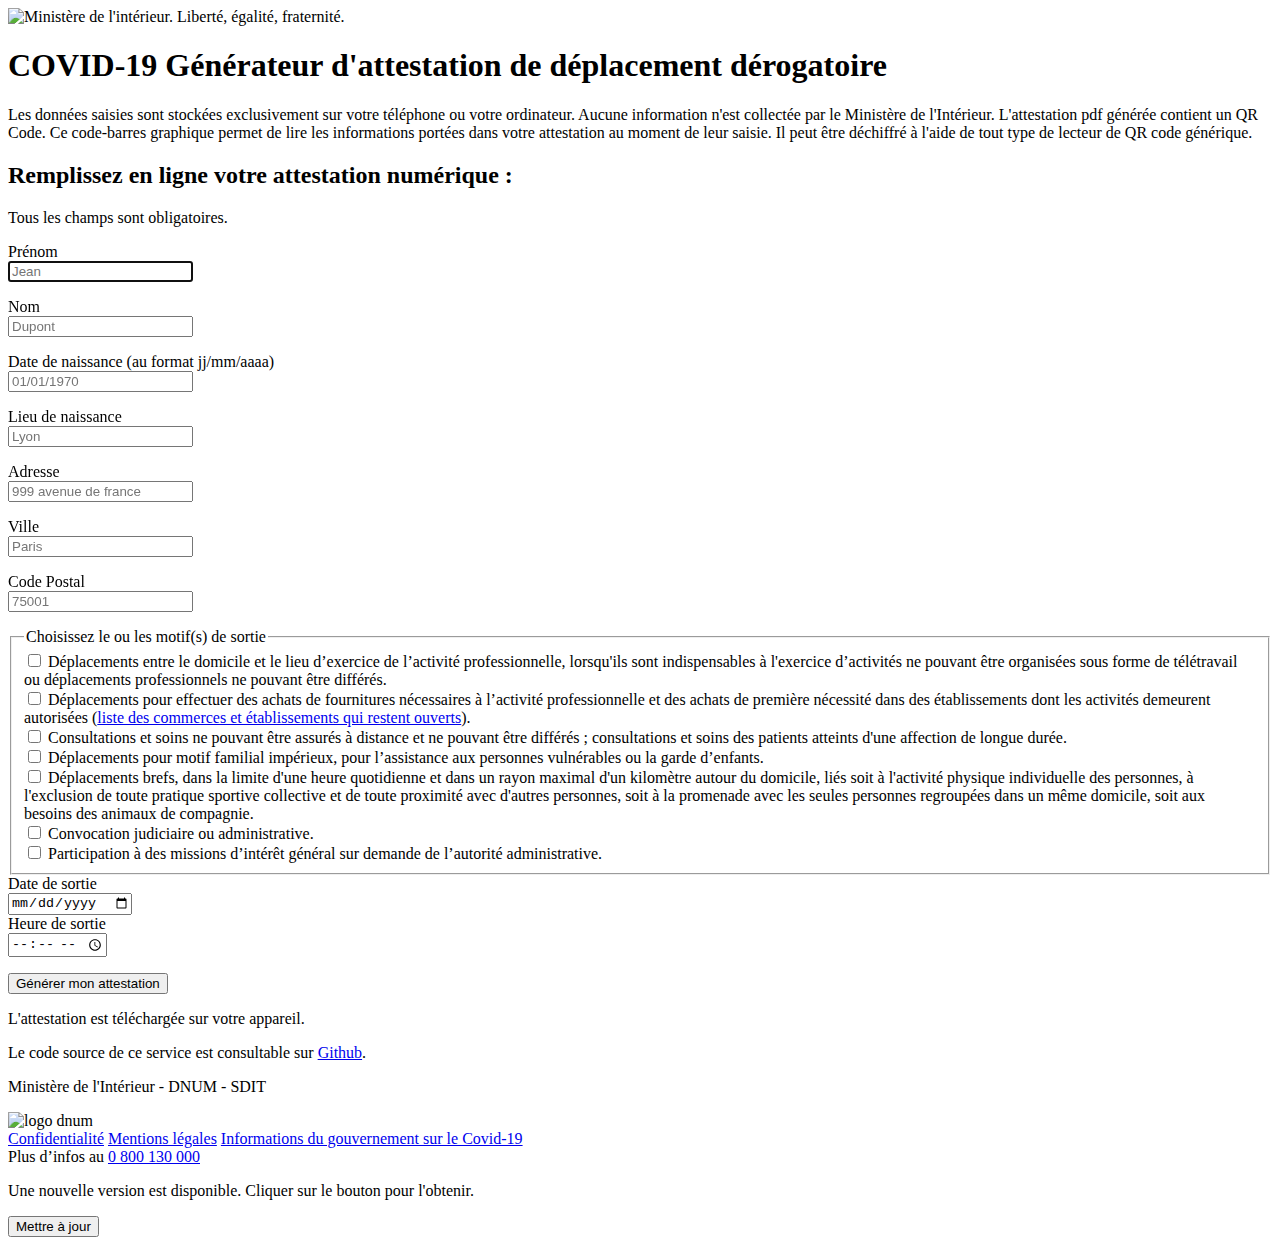
==== index.html @ 1c3642e7 "dsit" ====
<!DOCTYPE html><html lang="fr"><head><meta charset="UTF-8"><meta name="viewport" content="width=device-width, initial-scale=1, shrink-to-fit=no"><meta name="msapplication-TileColor" content="#603cba"><meta name="msapplication-config" content="$%7BPUBLIC_URL:-/deplacement-covid-19%7D/browserconfig.c70e7bee.xml"><meta name="theme-color" content="#ffffff"><meta name="title" content="Générateur d'attestation de déplacement dérogatoire - COVID-19"><meta name="description" content="Ce service officiel génère une version numérique de l’attestation déplacement covid-19 à présenter aux forces de sécurité lors d’un contrôle."><meta name="keywords" content="covid19, covid-19, attestation, déplacement, officielle, gouvernement"><meta name="robots" content="index, follow"><meta http-equiv="Content-Type" content="text/html; charset=utf-8"><meta name="language" content="French"><meta property="og:title" content="Générateur d'attestation de déplacement dérogatoire - COVID-19"><meta property="og:locale" content="fr_FR"><meta property="og:description" content="Ce service officiel génère une version numérique de l’attestation déplacement covid-19 à présenter aux forces de sécurité lors d’un contrôle."><link rel="canonical" href="https://media.interieur.gouv.fr/deplacement-covid-19/"><meta property="og:url" content="https://media.interieur.gouv.fr/deplacement-covid-19/"><meta property="og:site_name" content="Générateur d'attestation de déplacement dérogatoire - COVID-19"><script type="application/ld+json">{"@context":"http://www.schema.org","@type":"GovernmentOrganization","name":"Générateur d'attestation de déplacement dérogatoire - COVID-19","description":"Ce service officiel génère une version numérique de l’attestation déplacement covid-19 à présenter aux forces de sécurité lors d’un contrôle.","address":{"@type":"PostalAddress","addressCountry":"France"}}</script><link rel="apple-touch-icon" sizes="180x180" href="$%7BPUBLIC_URL:-/deplacement-covid-19%7D/apple-touch-icon.fdeabd24.png"><link rel="icon" type="image/png" sizes="32x32" href="$%7BPUBLIC_URL:-/deplacement-covid-19%7D/favicon-32x32.623384d0.png"><link rel="icon" type="image/png" sizes="16x16" href="$%7BPUBLIC_URL:-/deplacement-covid-19%7D/favicon-16x16.a4687270.png"><link rel="manifest" href="$%7BPUBLIC_URL:-/deplacement-covid-19%7D/favicons\site.webmanifest"><link rel="mask-icon" href="$%7BPUBLIC_URL:-/deplacement-covid-19%7D/safari-pinned-tab.f0dd29aa.svg" color="#21bf73"><title>COVID-19 – Générateur d'attestation de déplacement dérogatoire</title><link rel="stylesheet" href="$%7BPUBLIC_URL:-/deplacement-covid-19%7D/certificate.d7b5c10f.css"></head><body> <header role="banner" class="wrapper"> <img class="logo" src="$%7BPUBLIC_URL:-/deplacement-covid-19%7D/MIN_Interieur_RVB.4bbb1f3d.svg" alt="Ministère de l'intérieur. Liberté, égalité, fraternité."> <div> <h1 class="flex flex-wrap"> <span class="covid-title"> COVID-19 </span> <span class="covid-subtitle"> Générateur d'attestation de&nbsp;déplacement&nbsp;dérogatoire </span> </h1> <p class="text-alert"> Les données saisies sont stockées exclusivement sur votre téléphone ou votre ordinateur. Aucune information n'est collectée par le Ministère de l'Intérieur. L'attestation pdf générée contient un QR Code. Ce code-barres graphique permet de lire les informations portées dans votre attestation au moment de leur saisie. Il peut être déchiffré à l'aide de tout type de lecteur de QR code générique. </p> </div> </header> <main role="main"> <p class="alert alert-danger d-none" role="alert" id="alert-facebook"></p> <div class="wrapper"> <form id="form-profile" accept-charset="UTF-8"> <h2 class="titre-2">Remplissez en ligne votre attestation numérique :</h2> <p class="text-alert">Tous les champs sont obligatoires.</p> <div class="form-group"> <label for="field-firstname" id="field-firstname-label">Prénom</label> <div class="input-group align-items-center"> <input type="text" class="form-control" id="field-firstname" name="firstname" autocomplete="given-name" placeholder="Jean" required="" autofocus="" aria-invalid="true"> <span class="validity" aria-hidden="true"></span> </div> <p class="exemple"></p> </div> <div class="form-group"> <label for="field-lastname" id="field-lastname-label">Nom</label> <div class="input-group align-items-center"> <input type="text" class="form-control" id="field-lastname" name="lastname" autocomplete="family-name" placeholder="Dupont" aria-invalid="true" required="" autofocus=""> <span class="validity" aria-hidden="true"></span> </div> <p class="exemple"></p> </div> <div class="form-group"> <label for="field-birthday" id="field-birthday-label">Date de naissance (au format jj/mm/aaaa)</label> <div class="input-group align-items-center"> <input type="text" pattern="^([0][1-9]|[1-2][0-9]|30|31)\/([0][1-9]|10|11|12)\/(19[0-9][0-9]|20[0-1][0-9]|2020)" inputmode="numeric" class="form-control" id="field-birthday" name="birthday" aria-invalid="true" autocomplete="bday" placeholder="01/01/1970" maxlength="10" required=""> <span class="validity" aria-hidden="true"></span> </div> <p class="exemple"></p> </div> <div class="form-group"> <label for="field-lieunaissance" id="field-lieunaissance-label">Lieu de naissance</label> <div class="input-group align-items-center"> <input type="text" class="form-control" id="field-lieunaissance" name="lieunaissance" aria-invalid="true" placeholder="Lyon" required=""> <span class="validity" aria-hidden="true"></span> </div> <p class="exemple"></p> </div> <div class="form-group"> <label for="field-address" id="field-address-label">Adresse</label> <div class="input-group align-items-center"> <input type="text" class="form-control" id="field-address" name="address" aria-invalid="true" autocomplete="address-line1" placeholder="999 avenue de france" required=""> <span class="validity" aria-hidden="true"></span> </div> <p class="exemple"></p> </div> <div class="form-group"> <label for="field-town" id="field-town-label">Ville</label> <div class="input-group align-items-center"> <input type="text" class="form-control" id="field-town" name="town" autocomplete="address-level1" aria-invalid="true" placeholder="Paris" required=""> <span class="validity" aria-hidden="true"></span> </div> <p class="exemple"></p> </div> <div class="form-group"> <label for="field-zipcode" id="field-zipcode-label">Code Postal</label> <div class="input-group align-items-center"> <input type="text" inputmode="numeric" pattern="[0-9]{5}" min="00000" max="99999" class="form-control" id="field-zipcode" name="zipcode" aria-invalid="true" autocomplete="postal-code" minlength="4" maxlength="5" placeholder="75001" required=""> <span class="validity" aria-hidden="true"></span> </div> <p class="exemple"></p> </div> <fieldset> <legend class="title-3">Choisissez le ou les motif(s) de sortie</legend> <div class="form-check"> <input class="form-check-input" type="checkbox" name="field-reason" id="checkbox-travail" value="travail"> <label class="form-check-label" for="checkbox-travail">Déplacements entre le domicile et le lieu d’exercice de l’activité professionnelle, lorsqu'ils sont indispensables à l'exercice d’activités ne pouvant être organisées sous forme de télétravail ou déplacements professionnels ne pouvant être différés.</label> </div> <div class="form-check"> <input class="form-check-input" type="checkbox" name="field-reason" id="checkbox-courses" value="courses"> <label class="form-check-label" for="checkbox-courses">Déplacements pour effectuer des achats de fournitures nécessaires à l’activité professionnelle et des achats de première nécessité dans des établissements dont les activités demeurent autorisées (<a href="https://www.service-public.fr/particuliers/actualites/A13921" class="stores-link" title="Liste des commerces et établissements qui restent ouverts - nouvelle page" target="_blank">liste des commerces et établissements qui restent ouverts</a>).</label> </div> <div class="form-check"> <input class="form-check-input" type="checkbox" name="field-reason" id="checkbox-sante" value="sante"> <label class="form-check-label" for="checkbox-sante">Consultations et soins ne pouvant être assurés à distance et ne pouvant être différés ; consultations et soins des patients atteints d'une affection de longue durée.</label> </div> <div class="form-check"> <input class="form-check-input" type="checkbox" name="field-reason" id="checkbox-famille" value="famille"> <label class="form-check-label" for="checkbox-famille">Déplacements pour motif familial impérieux, pour l’assistance aux personnes vulnérables ou la garde d’enfants.</label> </div> <div class="form-check"> <input class="form-check-input" type="checkbox" name="field-reason" id="checkbox-sport" value="sport"> <label class="form-check-label" for="checkbox-sport">Déplacements brefs, dans la limite d'une heure quotidienne et dans un rayon maximal d'un kilomètre autour du domicile, liés soit à l'activité physique individuelle des personnes, à l'exclusion de toute pratique sportive collective et de toute proximité avec d'autres personnes, soit à la promenade avec les seules personnes regroupées dans un même domicile, soit aux besoins des animaux de compagnie.</label> </div> <div class="form-check"> <input class="form-check-input" type="checkbox" name="field-reason" id="checkbox-judiciaire" value="judiciaire"> <label class="form-check-label" for="checkbox-judiciaire">Convocation judiciaire ou administrative.</label> </div> <div class="form-check"> <input class="form-check-input" type="checkbox" name="field-reason" id="checkbox-missions" value="missions"> <label class="form-check-label" for="checkbox-missions">Participation à des missions d’intérêt général sur demande de l’autorité administrative.</label> </div> </fieldset> <div class="form-group"> <label for="field-datesortie">Date de sortie</label> <div class="input-group align-items-center"> <input type="date" class="form-control" id="field-datesortie" name="datesortie" autocomplete="off" placeholder="JJ/MM/YYYY" aria-invalid="true" required=""> <span class="validity" aria-hidden="true"></span> </div> </div> <div class="form-group"> <label for="field-heuresortie">Heure de sortie</label> <div class="input-group align-items-center"> <input type="time" class="form-control" id="field-heuresortie" name="heure" autocomplete="off" aria-invalid="true" required=""> <span class="validity" aria-hidden="true"></span> </div> </div> <p class="text-center mt-5"> <button type="button" id="generate-btn" class="btn btn-primary btn-attestation"><span><i class="fa fa-file-pdf inline-block mr-1"></i> Générer mon attestation</span></button> </p> <div class="bg-primary d-none" id="snackbar"> L'attestation est téléchargée sur votre appareil. </div> </form> </div> <div> <p class="github"> Le code source de ce service est consultable sur <a href="https://github.com/LAB-MI/deplacement-covid-19" class="github-link">Github</a>. </p> <p class="label-mi"> Ministère de l'Intérieur - DNUM - SDIT </p> <img class="center" src="$%7BPUBLIC_URL:-/deplacement-covid-19%7D/logo_dnum.33077c95.svg" alt="logo dnum"> </div> </main> <footer role="contentinfo" class="main-footer"> <div class="footer-links"> <a href="$%7BPUBLIC_URL:-/deplacement-covid-19%7D/confidentialite.html" title="Confidentialité - nouvelle page" target="_blank" class="footer-line footer-link">Confidentialité</a> <a href="https://www.interieur.gouv.fr/Infos-du-site/Mentions-legales" title="Mentions légales - nouvelle page" target="_blank" class="footer-line footer-link">Mentions légales</a> <a href="https://www.gouvernement.fr/info-coronavirus" title="Information du gouvernement sur le Covid-19 - nouvelle page" target="_blank" class="footer-line footer-link">Informations du gouvernement sur le Covid-19</a> <div class="footer-line">Plus d’infos au <a class="num-08" href="tel:0800130000">0 800 130 000</a></div> <p class="footer-line" id="version"></p> </div> </footer> <div class="alert alert-info d-none" id="update-alert"> Une nouvelle version est disponible. Cliquer sur le bouton pour l'obtenir. <p class="text-right"> <button id="reload-btn" class="btn btn-info">Mettre à jour</button> </p> </div> <script src="$%7BPUBLIC_URL:-/deplacement-covid-19%7D/certificate.f5661160.js"></script> </body></html>
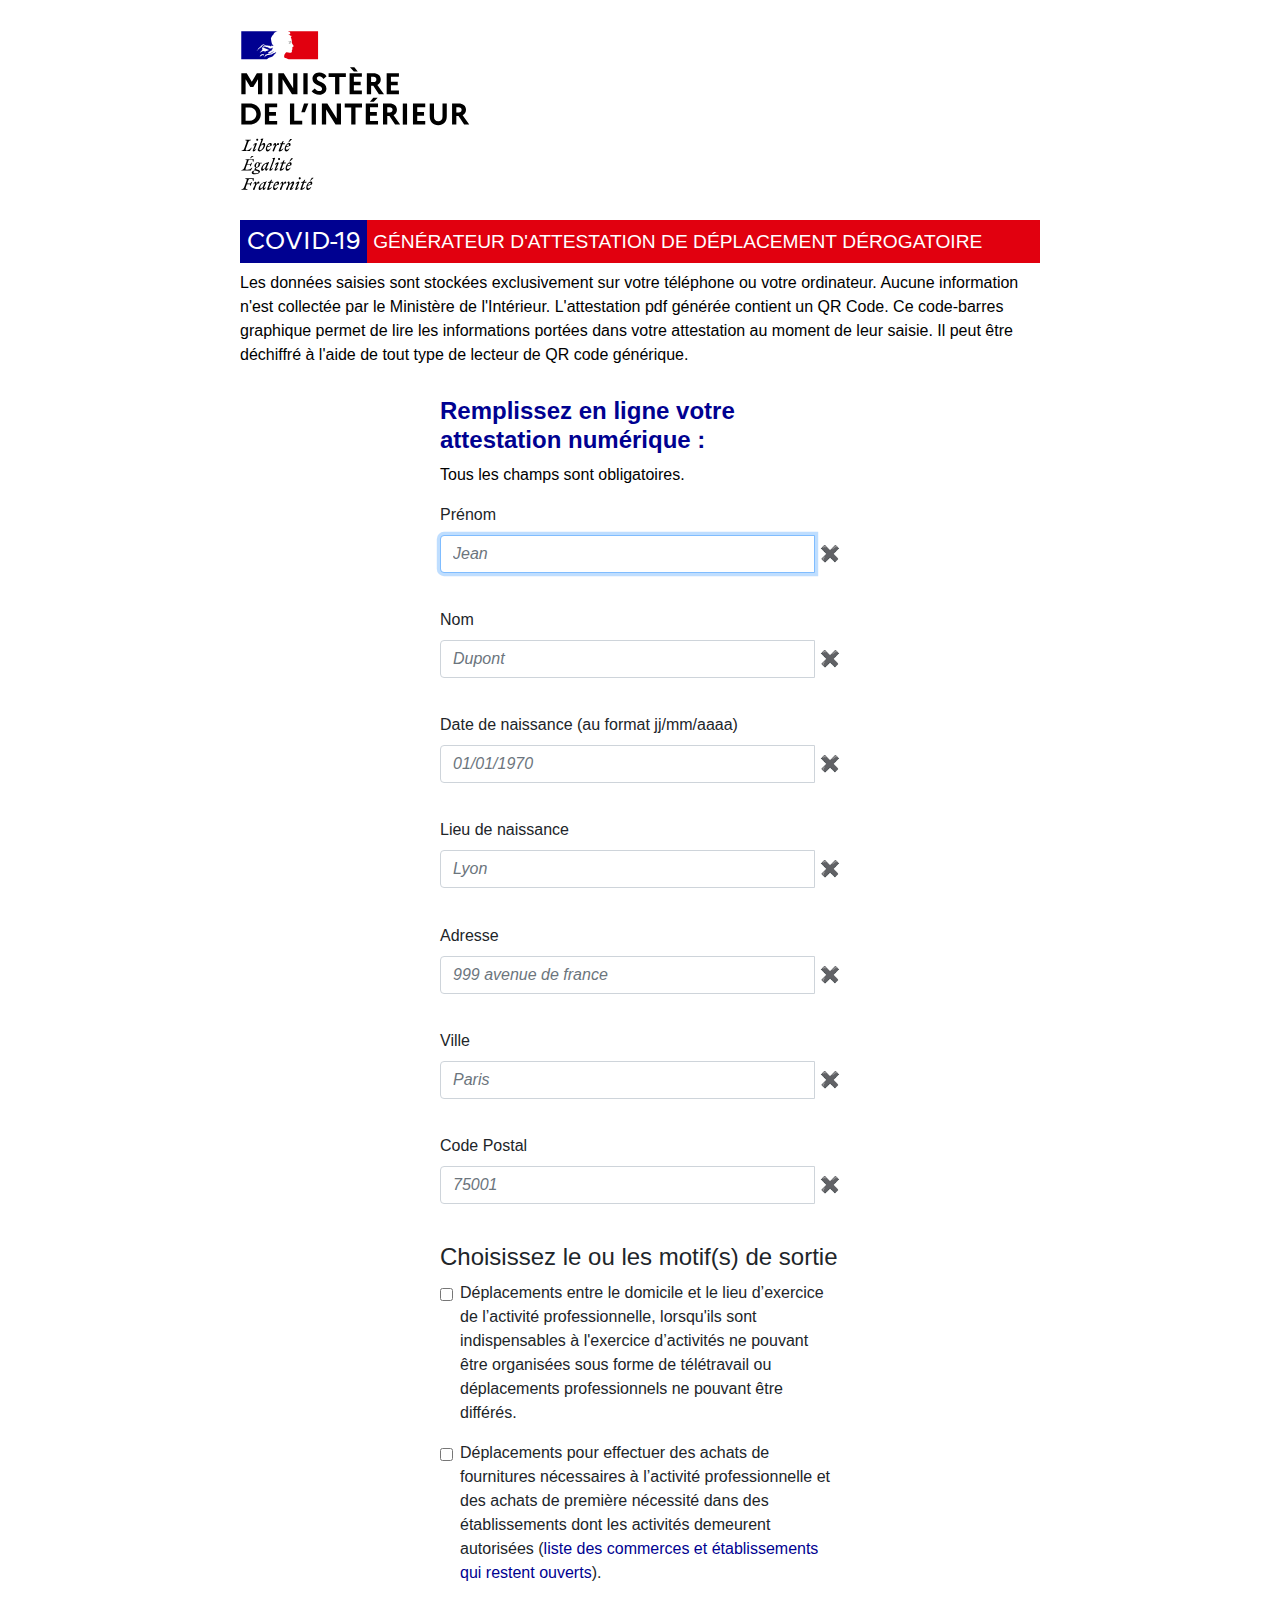
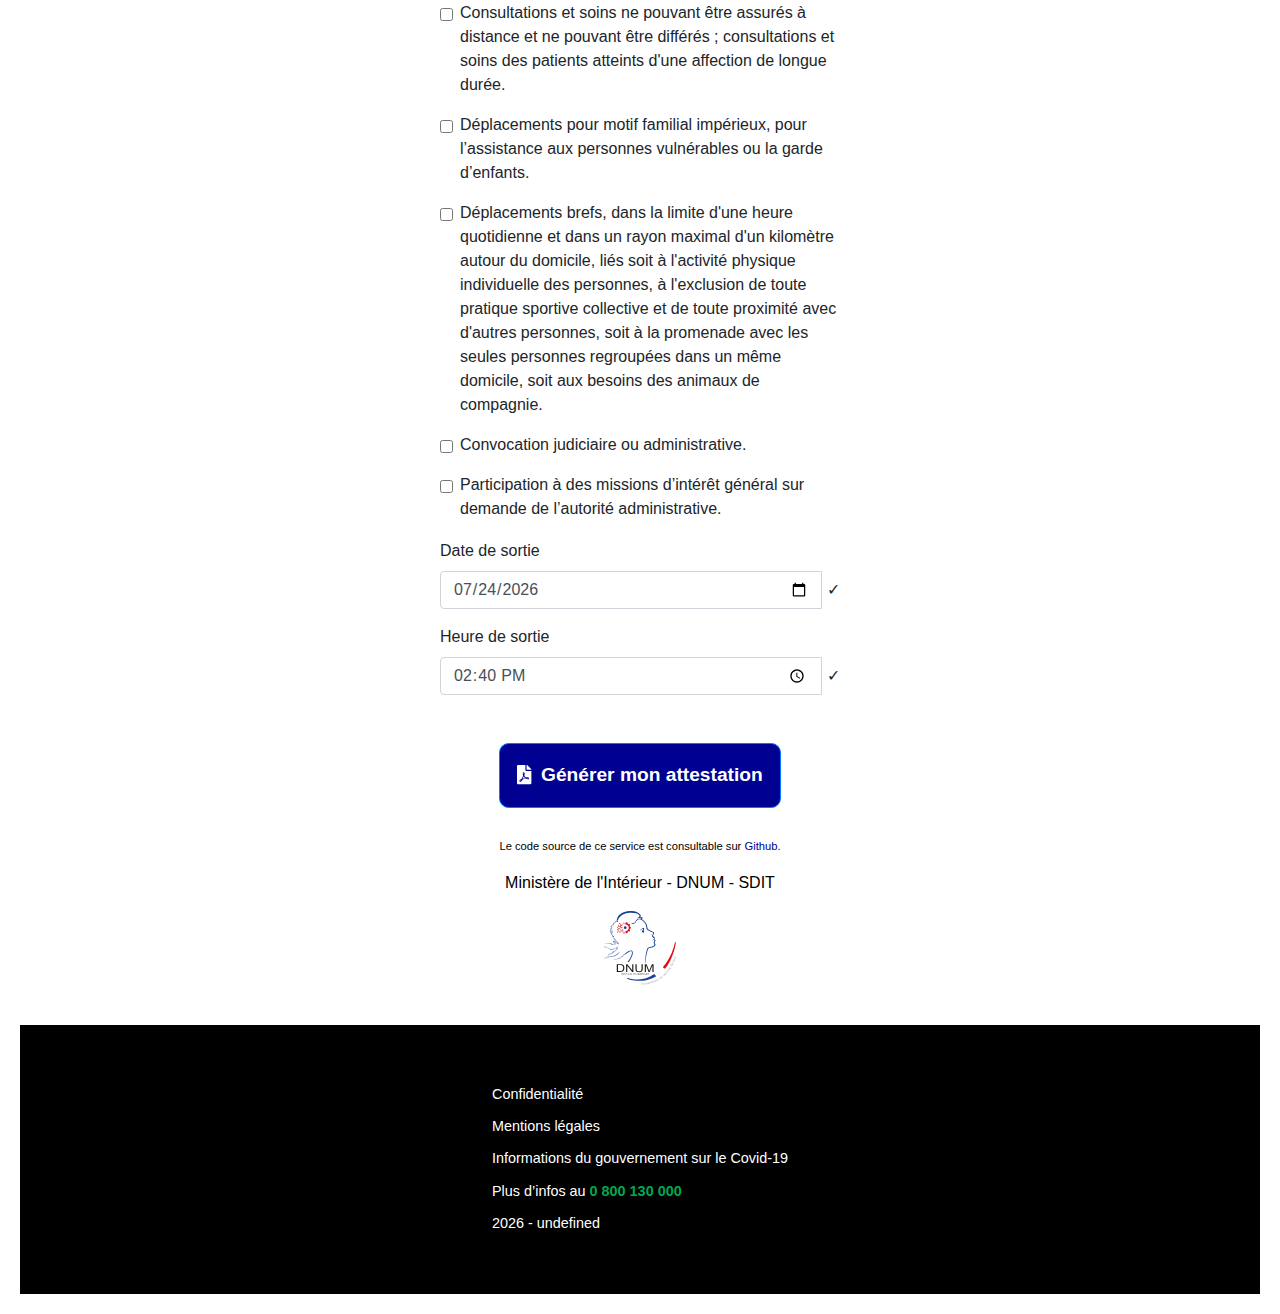
==== commit c83eb24d: "dist" ====
--- a/index.html
+++ b/index.html
@@ -1 +1 @@
-<!DOCTYPE html><html lang="fr"><head><meta charset="UTF-8"><meta name="viewport" content="width=device-width, initial-scale=1, shrink-to-fit=no"><meta name="msapplication-TileColor" content="#603cba"><meta name="msapplication-config" content="$%7BPUBLIC_URL:-/deplacement-covid-19%7D/browserconfig.c70e7bee.xml"><meta name="theme-color" content="#ffffff"><meta name="title" content="Générateur d'attestation de déplacement dérogatoire - COVID-19"><meta name="description" content="Ce service officiel génère une version numérique de l’attestation déplacement covid-19 à présenter aux forces de sécurité lors d’un contrôle."><meta name="keywords" content="covid19, covid-19, attestation, déplacement, officielle, gouvernement"><meta name="robots" content="index, follow"><meta http-equiv="Content-Type" content="text/html; charset=utf-8"><meta name="language" content="French"><meta property="og:title" content="Générateur d'attestation de déplacement dérogatoire - COVID-19"><meta property="og:locale" content="fr_FR"><meta property="og:description" content="Ce service officiel génère une version numérique de l’attestation déplacement covid-19 à présenter aux forces de sécurité lors d’un contrôle."><link rel="canonical" href="https://media.interieur.gouv.fr/deplacement-covid-19/"><meta property="og:url" content="https://media.interieur.gouv.fr/deplacement-covid-19/"><meta property="og:site_name" content="Générateur d'attestation de déplacement dérogatoire - COVID-19"><script type="application/ld+json">{"@context":"http://www.schema.org","@type":"GovernmentOrganization","name":"Générateur d'attestation de déplacement dérogatoire - COVID-19","description":"Ce service officiel génère une version numérique de l’attestation déplacement covid-19 à présenter aux forces de sécurité lors d’un contrôle.","address":{"@type":"PostalAddress","addressCountry":"France"}}</script><link rel="apple-touch-icon" sizes="180x180" href="$%7BPUBLIC_URL:-/deplacement-covid-19%7D/apple-touch-icon.fdeabd24.png"><link rel="icon" type="image/png" sizes="32x32" href="$%7BPUBLIC_URL:-/deplacement-covid-19%7D/favicon-32x32.623384d0.png"><link rel="icon" type="image/png" sizes="16x16" href="$%7BPUBLIC_URL:-/deplacement-covid-19%7D/favicon-16x16.a4687270.png"><link rel="manifest" href="$%7BPUBLIC_URL:-/deplacement-covid-19%7D/favicons\site.webmanifest"><link rel="mask-icon" href="$%7BPUBLIC_URL:-/deplacement-covid-19%7D/safari-pinned-tab.f0dd29aa.svg" color="#21bf73"><title>COVID-19 – Générateur d'attestation de déplacement dérogatoire</title><link rel="stylesheet" href="$%7BPUBLIC_URL:-/deplacement-covid-19%7D/certificate.d7b5c10f.css"></head><body> <header role="banner" class="wrapper"> <img class="logo" src="$%7BPUBLIC_URL:-/deplacement-covid-19%7D/MIN_Interieur_RVB.4bbb1f3d.svg" alt="Ministère de l'intérieur. Liberté, égalité, fraternité."> <div> <h1 class="flex flex-wrap"> <span class="covid-title"> COVID-19 </span> <span class="covid-subtitle"> Générateur d'attestation de&nbsp;déplacement&nbsp;dérogatoire </span> </h1> <p class="text-alert"> Les données saisies sont stockées exclusivement sur votre téléphone ou votre ordinateur. Aucune information n'est collectée par le Ministère de l'Intérieur. L'attestation pdf générée contient un QR Code. Ce code-barres graphique permet de lire les informations portées dans votre attestation au moment de leur saisie. Il peut être déchiffré à l'aide de tout type de lecteur de QR code générique. </p> </div> </header> <main role="main"> <p class="alert alert-danger d-none" role="alert" id="alert-facebook"></p> <div class="wrapper"> <form id="form-profile" accept-charset="UTF-8"> <h2 class="titre-2">Remplissez en ligne votre attestation numérique :</h2> <p class="text-alert">Tous les champs sont obligatoires.</p> <div class="form-group"> <label for="field-firstname" id="field-firstname-label">Prénom</label> <div class="input-group align-items-center"> <input type="text" class="form-control" id="field-firstname" name="firstname" autocomplete="given-name" placeholder="Jean" required="" autofocus="" aria-invalid="true"> <span class="validity" aria-hidden="true"></span> </div> <p class="exemple"></p> </div> <div class="form-group"> <label for="field-lastname" id="field-lastname-label">Nom</label> <div class="input-group align-items-center"> <input type="text" class="form-control" id="field-lastname" name="lastname" autocomplete="family-name" placeholder="Dupont" aria-invalid="true" required="" autofocus=""> <span class="validity" aria-hidden="true"></span> </div> <p class="exemple"></p> </div> <div class="form-group"> <label for="field-birthday" id="field-birthday-label">Date de naissance (au format jj/mm/aaaa)</label> <div class="input-group align-items-center"> <input type="text" pattern="^([0][1-9]|[1-2][0-9]|30|31)\/([0][1-9]|10|11|12)\/(19[0-9][0-9]|20[0-1][0-9]|2020)" inputmode="numeric" class="form-control" id="field-birthday" name="birthday" aria-invalid="true" autocomplete="bday" placeholder="01/01/1970" maxlength="10" required=""> <span class="validity" aria-hidden="true"></span> </div> <p class="exemple"></p> </div> <div class="form-group"> <label for="field-lieunaissance" id="field-lieunaissance-label">Lieu de naissance</label> <div class="input-group align-items-center"> <input type="text" class="form-control" id="field-lieunaissance" name="lieunaissance" aria-invalid="true" placeholder="Lyon" required=""> <span class="validity" aria-hidden="true"></span> </div> <p class="exemple"></p> </div> <div class="form-group"> <label for="field-address" id="field-address-label">Adresse</label> <div class="input-group align-items-center"> <input type="text" class="form-control" id="field-address" name="address" aria-invalid="true" autocomplete="address-line1" placeholder="999 avenue de france" required=""> <span class="validity" aria-hidden="true"></span> </div> <p class="exemple"></p> </div> <div class="form-group"> <label for="field-town" id="field-town-label">Ville</label> <div class="input-group align-items-center"> <input type="text" class="form-control" id="field-town" name="town" autocomplete="address-level1" aria-invalid="true" placeholder="Paris" required=""> <span class="validity" aria-hidden="true"></span> </div> <p class="exemple"></p> </div> <div class="form-group"> <label for="field-zipcode" id="field-zipcode-label">Code Postal</label> <div class="input-group align-items-center"> <input type="text" inputmode="numeric" pattern="[0-9]{5}" min="00000" max="99999" class="form-control" id="field-zipcode" name="zipcode" aria-invalid="true" autocomplete="postal-code" minlength="4" maxlength="5" placeholder="75001" required=""> <span class="validity" aria-hidden="true"></span> </div> <p class="exemple"></p> </div> <fieldset> <legend class="title-3">Choisissez le ou les motif(s) de sortie</legend> <div class="form-check"> <input class="form-check-input" type="checkbox" name="field-reason" id="checkbox-travail" value="travail"> <label class="form-check-label" for="checkbox-travail">Déplacements entre le domicile et le lieu d’exercice de l’activité professionnelle, lorsqu'ils sont indispensables à l'exercice d’activités ne pouvant être organisées sous forme de télétravail ou déplacements professionnels ne pouvant être différés.</label> </div> <div class="form-check"> <input class="form-check-input" type="checkbox" name="field-reason" id="checkbox-courses" value="courses"> <label class="form-check-label" for="checkbox-courses">Déplacements pour effectuer des achats de fournitures nécessaires à l’activité professionnelle et des achats de première nécessité dans des établissements dont les activités demeurent autorisées (<a href="https://www.service-public.fr/particuliers/actualites/A13921" class="stores-link" title="Liste des commerces et établissements qui restent ouverts - nouvelle page" target="_blank">liste des commerces et établissements qui restent ouverts</a>).</label> </div> <div class="form-check"> <input class="form-check-input" type="checkbox" name="field-reason" id="checkbox-sante" value="sante"> <label class="form-check-label" for="checkbox-sante">Consultations et soins ne pouvant être assurés à distance et ne pouvant être différés ; consultations et soins des patients atteints d'une affection de longue durée.</label> </div> <div class="form-check"> <input class="form-check-input" type="checkbox" name="field-reason" id="checkbox-famille" value="famille"> <label class="form-check-label" for="checkbox-famille">Déplacements pour motif familial impérieux, pour l’assistance aux personnes vulnérables ou la garde d’enfants.</label> </div> <div class="form-check"> <input class="form-check-input" type="checkbox" name="field-reason" id="checkbox-sport" value="sport"> <label class="form-check-label" for="checkbox-sport">Déplacements brefs, dans la limite d'une heure quotidienne et dans un rayon maximal d'un kilomètre autour du domicile, liés soit à l'activité physique individuelle des personnes, à l'exclusion de toute pratique sportive collective et de toute proximité avec d'autres personnes, soit à la promenade avec les seules personnes regroupées dans un même domicile, soit aux besoins des animaux de compagnie.</label> </div> <div class="form-check"> <input class="form-check-input" type="checkbox" name="field-reason" id="checkbox-judiciaire" value="judiciaire"> <label class="form-check-label" for="checkbox-judiciaire">Convocation judiciaire ou administrative.</label> </div> <div class="form-check"> <input class="form-check-input" type="checkbox" name="field-reason" id="checkbox-missions" value="missions"> <label class="form-check-label" for="checkbox-missions">Participation à des missions d’intérêt général sur demande de l’autorité administrative.</label> </div> </fieldset> <div class="form-group"> <label for="field-datesortie">Date de sortie</label> <div class="input-group align-items-center"> <input type="date" class="form-control" id="field-datesortie" name="datesortie" autocomplete="off" placeholder="JJ/MM/YYYY" aria-invalid="true" required=""> <span class="validity" aria-hidden="true"></span> </div> </div> <div class="form-group"> <label for="field-heuresortie">Heure de sortie</label> <div class="input-group align-items-center"> <input type="time" class="form-control" id="field-heuresortie" name="heure" autocomplete="off" aria-invalid="true" required=""> <span class="validity" aria-hidden="true"></span> </div> </div> <p class="text-center mt-5"> <button type="button" id="generate-btn" class="btn btn-primary btn-attestation"><span><i class="fa fa-file-pdf inline-block mr-1"></i> Générer mon attestation</span></button> </p> <div class="bg-primary d-none" id="snackbar"> L'attestation est téléchargée sur votre appareil. </div> </form> </div> <div> <p class="github"> Le code source de ce service est consultable sur <a href="https://github.com/LAB-MI/deplacement-covid-19" class="github-link">Github</a>. </p> <p class="label-mi"> Ministère de l'Intérieur - DNUM - SDIT </p> <img class="center" src="$%7BPUBLIC_URL:-/deplacement-covid-19%7D/logo_dnum.33077c95.svg" alt="logo dnum"> </div> </main> <footer role="contentinfo" class="main-footer"> <div class="footer-links"> <a href="$%7BPUBLIC_URL:-/deplacement-covid-19%7D/confidentialite.html" title="Confidentialité - nouvelle page" target="_blank" class="footer-line footer-link">Confidentialité</a> <a href="https://www.interieur.gouv.fr/Infos-du-site/Mentions-legales" title="Mentions légales - nouvelle page" target="_blank" class="footer-line footer-link">Mentions légales</a> <a href="https://www.gouvernement.fr/info-coronavirus" title="Information du gouvernement sur le Covid-19 - nouvelle page" target="_blank" class="footer-line footer-link">Informations du gouvernement sur le Covid-19</a> <div class="footer-line">Plus d’infos au <a class="num-08" href="tel:0800130000">0 800 130 000</a></div> <p class="footer-line" id="version"></p> </div> </footer> <div class="alert alert-info d-none" id="update-alert"> Une nouvelle version est disponible. Cliquer sur le bouton pour l'obtenir. <p class="text-right"> <button id="reload-btn" class="btn btn-info">Mettre à jour</button> </p> </div> <script src="$%7BPUBLIC_URL:-/deplacement-covid-19%7D/certificate.f5661160.js"></script> </body></html>+<!DOCTYPE html><html lang="fr"><head><meta charset="UTF-8"><meta name="viewport" content="width=device-width, initial-scale=1, shrink-to-fit=no"><meta name="msapplication-TileColor" content="#603cba"><meta name="msapplication-config" content="./browserconfig.c70e7bee.xml"><meta name="theme-color" content="#ffffff"><meta name="title" content="Générateur d'attestation de déplacement dérogatoire - COVID-19"><meta name="description" content="Ce service officiel génère une version numérique de l’attestation déplacement covid-19 à présenter aux forces de sécurité lors d’un contrôle."><meta name="keywords" content="covid19, covid-19, attestation, déplacement, officielle, gouvernement"><meta name="robots" content="index, follow"><meta http-equiv="Content-Type" content="text/html; charset=utf-8"><meta name="language" content="French"><meta property="og:title" content="Générateur d'attestation de déplacement dérogatoire - COVID-19"><meta property="og:locale" content="fr_FR"><meta property="og:description" content="Ce service officiel génère une version numérique de l’attestation déplacement covid-19 à présenter aux forces de sécurité lors d’un contrôle."><link rel="canonical" href="https://media.interieur.gouv.fr/deplacement-covid-19/"><meta property="og:url" content="https://media.interieur.gouv.fr/deplacement-covid-19/"><meta property="og:site_name" content="Générateur d'attestation de déplacement dérogatoire - COVID-19"><script type="application/ld+json">{"@context":"http://www.schema.org","@type":"GovernmentOrganization","name":"Générateur d'attestation de déplacement dérogatoire - COVID-19","description":"Ce service officiel génère une version numérique de l’attestation déplacement covid-19 à présenter aux forces de sécurité lors d’un contrôle.","address":{"@type":"PostalAddress","addressCountry":"France"}}</script><link rel="apple-touch-icon" sizes="180x180" href="./apple-touch-icon.fdeabd24.png"><link rel="icon" type="image/png" sizes="32x32" href="./favicon-32x32.623384d0.png"><link rel="icon" type="image/png" sizes="16x16" href="./favicon-16x16.a4687270.png"><link rel="manifest" href="./favicons\site.webmanifest"><link rel="mask-icon" href="./safari-pinned-tab.f0dd29aa.svg" color="#21bf73"><title>COVID-19 – Générateur d'attestation de déplacement dérogatoire</title><link rel="stylesheet" href="./certificate.d7b5c10f.css"></head><body> <header role="banner" class="wrapper"> <img class="logo" src="./MIN_Interieur_RVB.4bbb1f3d.svg" alt="Ministère de l'intérieur. Liberté, égalité, fraternité."> <div> <h1 class="flex flex-wrap"> <span class="covid-title"> COVID-19 </span> <span class="covid-subtitle"> Générateur d'attestation de&nbsp;déplacement&nbsp;dérogatoire </span> </h1> <p class="text-alert"> Les données saisies sont stockées exclusivement sur votre téléphone ou votre ordinateur. Aucune information n'est collectée par le Ministère de l'Intérieur. L'attestation pdf générée contient un QR Code. Ce code-barres graphique permet de lire les informations portées dans votre attestation au moment de leur saisie. Il peut être déchiffré à l'aide de tout type de lecteur de QR code générique. </p> </div> </header> <main role="main"> <p class="alert alert-danger d-none" role="alert" id="alert-facebook"></p> <div class="wrapper"> <form id="form-profile" accept-charset="UTF-8"> <h2 class="titre-2">Remplissez en ligne votre attestation numérique :</h2> <p class="text-alert">Tous les champs sont obligatoires.</p> <div class="form-group"> <label for="field-firstname" id="field-firstname-label">Prénom</label> <div class="input-group align-items-center"> <input type="text" class="form-control" id="field-firstname" name="firstname" autocomplete="given-name" placeholder="Jean" required="" autofocus="" aria-invalid="true"> <span class="validity" aria-hidden="true"></span> </div> <p class="exemple"></p> </div> <div class="form-group"> <label for="field-lastname" id="field-lastname-label">Nom</label> <div class="input-group align-items-center"> <input type="text" class="form-control" id="field-lastname" name="lastname" autocomplete="family-name" placeholder="Dupont" aria-invalid="true" required="" autofocus=""> <span class="validity" aria-hidden="true"></span> </div> <p class="exemple"></p> </div> <div class="form-group"> <label for="field-birthday" id="field-birthday-label">Date de naissance (au format jj/mm/aaaa)</label> <div class="input-group align-items-center"> <input type="text" pattern="^([0][1-9]|[1-2][0-9]|30|31)\/([0][1-9]|10|11|12)\/(19[0-9][0-9]|20[0-1][0-9]|2020)" inputmode="numeric" class="form-control" id="field-birthday" name="birthday" aria-invalid="true" autocomplete="bday" placeholder="01/01/1970" maxlength="10" required=""> <span class="validity" aria-hidden="true"></span> </div> <p class="exemple"></p> </div> <div class="form-group"> <label for="field-lieunaissance" id="field-lieunaissance-label">Lieu de naissance</label> <div class="input-group align-items-center"> <input type="text" class="form-control" id="field-lieunaissance" name="lieunaissance" aria-invalid="true" placeholder="Lyon" required=""> <span class="validity" aria-hidden="true"></span> </div> <p class="exemple"></p> </div> <div class="form-group"> <label for="field-address" id="field-address-label">Adresse</label> <div class="input-group align-items-center"> <input type="text" class="form-control" id="field-address" name="address" aria-invalid="true" autocomplete="address-line1" placeholder="999 avenue de france" required=""> <span class="validity" aria-hidden="true"></span> </div> <p class="exemple"></p> </div> <div class="form-group"> <label for="field-town" id="field-town-label">Ville</label> <div class="input-group align-items-center"> <input type="text" class="form-control" id="field-town" name="town" autocomplete="address-level1" aria-invalid="true" placeholder="Paris" required=""> <span class="validity" aria-hidden="true"></span> </div> <p class="exemple"></p> </div> <div class="form-group"> <label for="field-zipcode" id="field-zipcode-label">Code Postal</label> <div class="input-group align-items-center"> <input type="text" inputmode="numeric" pattern="[0-9]{5}" min="00000" max="99999" class="form-control" id="field-zipcode" name="zipcode" aria-invalid="true" autocomplete="postal-code" minlength="4" maxlength="5" placeholder="75001" required=""> <span class="validity" aria-hidden="true"></span> </div> <p class="exemple"></p> </div> <fieldset> <legend class="title-3">Choisissez le ou les motif(s) de sortie</legend> <div class="form-check"> <input class="form-check-input" type="checkbox" name="field-reason" id="checkbox-travail" value="travail"> <label class="form-check-label" for="checkbox-travail">Déplacements entre le domicile et le lieu d’exercice de l’activité professionnelle, lorsqu'ils sont indispensables à l'exercice d’activités ne pouvant être organisées sous forme de télétravail ou déplacements professionnels ne pouvant être différés.</label> </div> <div class="form-check"> <input class="form-check-input" type="checkbox" name="field-reason" id="checkbox-courses" value="courses"> <label class="form-check-label" for="checkbox-courses">Déplacements pour effectuer des achats de fournitures nécessaires à l’activité professionnelle et des achats de première nécessité dans des établissements dont les activités demeurent autorisées (<a href="https://www.service-public.fr/particuliers/actualites/A13921" class="stores-link" title="Liste des commerces et établissements qui restent ouverts - nouvelle page" target="_blank">liste des commerces et établissements qui restent ouverts</a>).</label> </div> <div class="form-check"> <input class="form-check-input" type="checkbox" name="field-reason" id="checkbox-sante" value="sante"> <label class="form-check-label" for="checkbox-sante">Consultations et soins ne pouvant être assurés à distance et ne pouvant être différés ; consultations et soins des patients atteints d'une affection de longue durée.</label> </div> <div class="form-check"> <input class="form-check-input" type="checkbox" name="field-reason" id="checkbox-famille" value="famille"> <label class="form-check-label" for="checkbox-famille">Déplacements pour motif familial impérieux, pour l’assistance aux personnes vulnérables ou la garde d’enfants.</label> </div> <div class="form-check"> <input class="form-check-input" type="checkbox" name="field-reason" id="checkbox-sport" value="sport"> <label class="form-check-label" for="checkbox-sport">Déplacements brefs, dans la limite d'une heure quotidienne et dans un rayon maximal d'un kilomètre autour du domicile, liés soit à l'activité physique individuelle des personnes, à l'exclusion de toute pratique sportive collective et de toute proximité avec d'autres personnes, soit à la promenade avec les seules personnes regroupées dans un même domicile, soit aux besoins des animaux de compagnie.</label> </div> <div class="form-check"> <input class="form-check-input" type="checkbox" name="field-reason" id="checkbox-judiciaire" value="judiciaire"> <label class="form-check-label" for="checkbox-judiciaire">Convocation judiciaire ou administrative.</label> </div> <div class="form-check"> <input class="form-check-input" type="checkbox" name="field-reason" id="checkbox-missions" value="missions"> <label class="form-check-label" for="checkbox-missions">Participation à des missions d’intérêt général sur demande de l’autorité administrative.</label> </div> </fieldset> <div class="form-group"> <label for="field-datesortie">Date de sortie</label> <div class="input-group align-items-center"> <input type="date" class="form-control" id="field-datesortie" name="datesortie" autocomplete="off" placeholder="JJ/MM/YYYY" aria-invalid="true" required=""> <span class="validity" aria-hidden="true"></span> </div> </div> <div class="form-group"> <label for="field-heuresortie">Heure de sortie</label> <div class="input-group align-items-center"> <input type="time" class="form-control" id="field-heuresortie" name="heure" autocomplete="off" aria-invalid="true" required=""> <span class="validity" aria-hidden="true"></span> </div> </div> <p class="text-center mt-5"> <button type="button" id="generate-btn" class="btn btn-primary btn-attestation"><span><i class="fa fa-file-pdf inline-block mr-1"></i> Générer mon attestation</span></button> </p> <div class="bg-primary d-none" id="snackbar"> L'attestation est téléchargée sur votre appareil. </div> </form> </div> <div> <p class="github"> Le code source de ce service est consultable sur <a href="https://github.com/LAB-MI/deplacement-covid-19" class="github-link">Github</a>. </p> <p class="label-mi"> Ministère de l'Intérieur - DNUM - SDIT </p> <img class="center" src="./logo_dnum.33077c95.svg" alt="logo dnum"> </div> </main> <footer role="contentinfo" class="main-footer"> <div class="footer-links"> <a href="./confidentialite.html" title="Confidentialité - nouvelle page" target="_blank" class="footer-line footer-link">Confidentialité</a> <a href="https://www.interieur.gouv.fr/Infos-du-site/Mentions-legales" title="Mentions légales - nouvelle page" target="_blank" class="footer-line footer-link">Mentions légales</a> <a href="https://www.gouvernement.fr/info-coronavirus" title="Information du gouvernement sur le Covid-19 - nouvelle page" target="_blank" class="footer-line footer-link">Informations du gouvernement sur le Covid-19</a> <div class="footer-line">Plus d’infos au <a class="num-08" href="tel:0800130000">0 800 130 000</a></div> <p class="footer-line" id="version"></p> </div> </footer> <div class="alert alert-info d-none" id="update-alert"> Une nouvelle version est disponible. Cliquer sur le bouton pour l'obtenir. <p class="text-right"> <button id="reload-btn" class="btn btn-info">Mettre à jour</button> </p> </div> <script src="./certificate.983fb5f1.js"></script> </body></html>